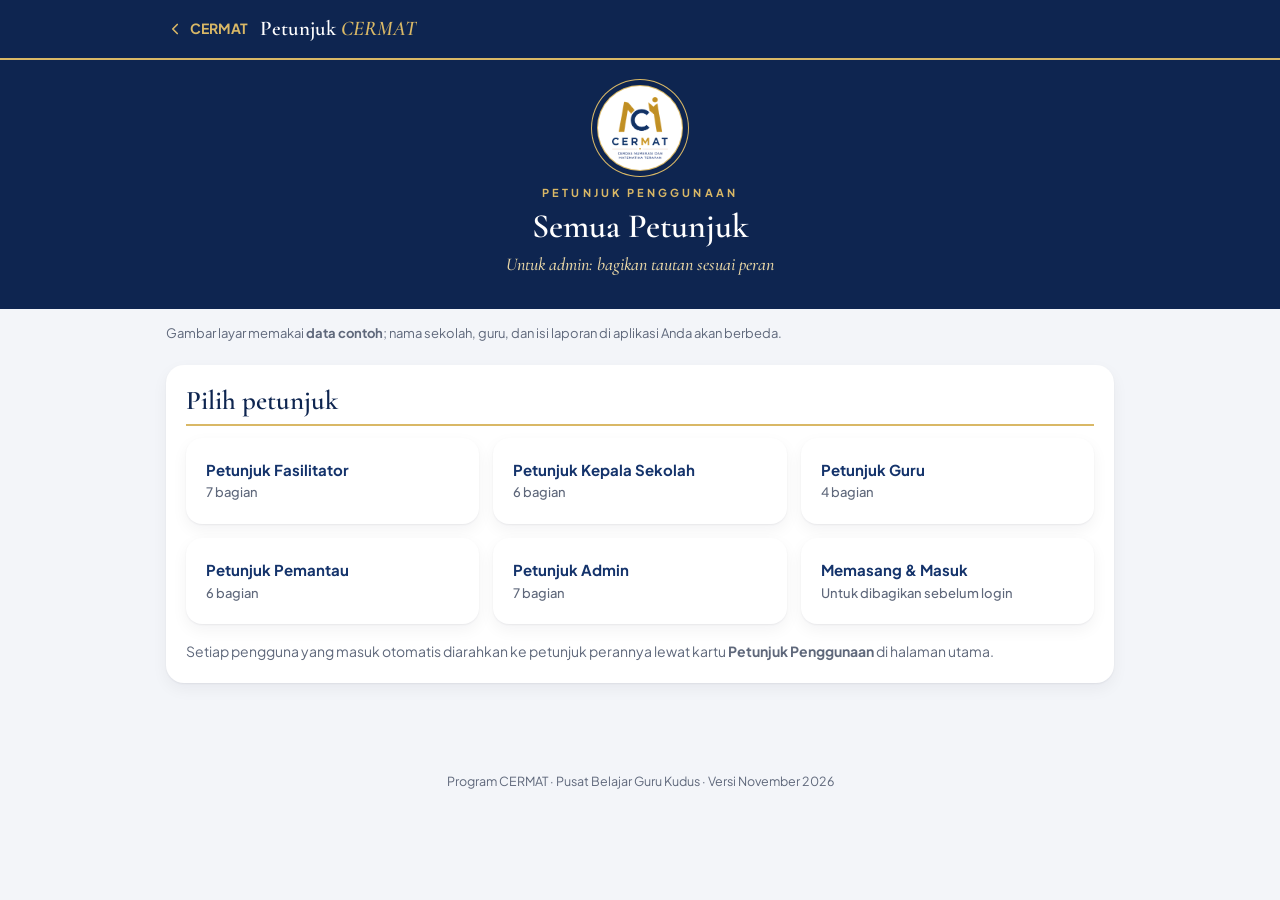
==== panduan/index.html @ 9d7e783f "Add files via upload" ====
<!doctype html><html lang="id"><head><meta charset="utf-8"><meta name="viewport" content="width=device-width,initial-scale=1,viewport-fit=cover">
<meta name="theme-color" content="#0E2550"><title>Semua Petunjuk · CERMAT</title><link rel="icon" href="img/icon-192.png"><link rel="stylesheet" href="panduan.css?v=1"></head>
<body><header class="bar"><div class="in"><a class="back" href="../"><svg width="18" height="18" viewBox="0 0 24 24" fill="none" stroke="currentColor" stroke-width="2.2" stroke-linecap="round" stroke-linejoin="round"><path d="M15 6l-6 6 6 6"/></svg>CERMAT</a><span class="t">Petunjuk <i>CERMAT</i></span></div></header>
<div class="hero"><div class="ro"><img src="img/logo.png" alt="Logo CERMAT"></div><div class="k">Petunjuk Penggunaan</div><h1>Semua Petunjuk</h1><p>Untuk admin: bagikan tautan sesuai peran</p></div>
<main><p class="data">Gambar layar memakai <b>data contoh</b>; nama sekolah, guru, dan isi laporan di aplikasi Anda akan berbeda.</p><section class="c"><h2 id="pilih-petunjuk">Pilih petunjuk</h2><div class="list"><a href="fasilitator.html"><span>Petunjuk Fasilitator<small>7 bagian</small></span></a><a href="kepala-sekolah.html"><span>Petunjuk Kepala Sekolah<small>6 bagian</small></span></a><a href="guru.html"><span>Petunjuk Guru<small>4 bagian</small></span></a><a href="pemantau.html"><span>Petunjuk Pemantau<small>6 bagian</small></span></a><a href="admin.html"><span>Petunjuk Admin<small>7 bagian</small></span></a><a href="pasang.html"><span>Memasang &amp; Masuk<small>Untuk dibagikan sebelum login</small></span></a></div><p style="margin-top:16px;font-size:14px;color:#5F687B">Setiap pengguna yang masuk otomatis diarahkan ke petunjuk perannya lewat kartu <b>Petunjuk Penggunaan</b> di halaman utama.</p></section></main>
<div class="ft">Program CERMAT · Pusat Belajar Guru Kudus · Versi November 2026</div></body></html>
---- panduan/panduan.css ----
@import url(../fonts/fonts.css?v=1);
:root{--navy:#0E2550;--ink:#14336B;--gold:#D9B866;--gold-soft:#E8D6A6;--gold-ink:#8A6A1E;--text:#1d2433;--muted:#5F687B;--line:#E4E8F0;--chip:#E9EEF8;--bg:#F3F5F9}
*{box-sizing:border-box}html{-webkit-text-size-adjust:100%;scroll-behavior:smooth;scroll-padding-top:70px}
body{margin:0;background:var(--bg);color:var(--text);font:15px/1.65 'Plus Jakarta Sans',system-ui,sans-serif}
b{font-weight:700}.mono{font-family:ui-monospace,Menlo,Consolas,monospace;font-size:.9em;word-break:break-all}
.bar{position:sticky;top:0;z-index:5;background:var(--navy);border-bottom:2px solid var(--gold);color:#fff}
.bar .in{max-width:980px;margin:0 auto;height:58px;padding:0 16px;display:flex;align-items:center;gap:12px}
.bar a{color:#fff;text-decoration:none}
.back{display:inline-flex;align-items:center;gap:6px;color:var(--gold)!important;font-weight:700;font-size:14px}
.bar .t{font-family:'Cormorant Garamond',Georgia,serif;font-size:21px;font-weight:600;white-space:nowrap;overflow:hidden;text-overflow:ellipsis}
.bar .t i{color:var(--gold)}
.pdf{margin-left:auto;flex:none;display:inline-flex;align-items:center;gap:6px;height:38px;padding:0 14px;border:1px solid rgba(217,184,102,.7);border-radius:999px;font-size:13px;font-weight:700}
.hero{background:var(--navy);color:#fff;text-align:center;padding:26px 16px 30px}
.hero .ro{width:84px;height:84px;margin:0 auto 14px;border-radius:50%;background:#fff;display:flex;align-items:center;justify-content:center;box-shadow:0 0 0 1px var(--gold),0 0 0 6px var(--navy),0 0 0 7px var(--gold)}
.hero .ro img{height:62px}
.hero .k{font-size:11px;letter-spacing:.28em;text-transform:uppercase;color:var(--gold);font-weight:700}
.hero h1{margin:6px 0 4px;font-family:'Cormorant Garamond',Georgia,serif;font-weight:600;font-size:34px;line-height:1.1}
.hero p{margin:0;color:var(--gold-soft);font-family:'Cormorant Garamond',Georgia,serif;font-style:italic;font-size:18px}
main{max-width:980px;margin:0 auto;padding:22px 16px 60px}
.toc{background:#fff;border-radius:16px;padding:16px 18px;box-shadow:0 1px 2px rgba(16,24,40,.06),0 6px 16px rgba(16,24,40,.05);margin-bottom:22px}
.toc b{display:block;font-size:11px;letter-spacing:.18em;text-transform:uppercase;color:var(--gold-ink);margin-bottom:6px}
.toc ol{margin:0;padding-left:22px;columns:2;column-gap:28px}.toc li{padding:2px 0;break-inside:avoid}
.toc a{color:var(--ink);text-decoration:none;font-weight:600}
.data{font-size:13px;color:var(--muted);margin:-8px 0 20px}
section.c{background:#fff;border-radius:18px;padding:20px 20px 8px;margin:0 0 18px;box-shadow:0 1px 2px rgba(16,24,40,.06),0 6px 16px rgba(16,24,40,.05)}
h2{font-family:'Cormorant Garamond',Georgia,serif;font-weight:600;font-size:27px;line-height:1.15;color:var(--navy);margin:0 0 12px;padding-bottom:8px;border-bottom:2px solid var(--gold)}
h2 .kick{display:block;font-family:'Plus Jakarta Sans',sans-serif;font-size:11px;font-weight:800;letter-spacing:.2em;text-transform:uppercase;color:var(--gold-ink);margin-bottom:4px}
h3{font-size:16px;font-weight:800;color:var(--ink);margin:18px 0 8px}
p{margin:0 0 12px}
.ui{display:inline-block;padding:0 6px;border-radius:6px;background:var(--chip);color:var(--ink);font-weight:700;font-size:.94em}
.steps{list-style:none;margin:0 0 12px;padding:0}.steps li{display:flex;gap:10px;margin-bottom:10px}
.steps .n{flex:none;width:25px;height:25px;border-radius:50%;background:var(--navy);color:var(--gold);font-weight:800;font-size:13px;display:flex;align-items:center;justify-content:center;margin-top:1px}
.pair{display:grid;grid-template-columns:1fr 250px;gap:24px;align-items:start;margin:4px 0 16px}
.pair:has(> .pt:only-child){grid-template-columns:1fr}
figure{margin:0}figcaption{font-size:12px;color:var(--muted);text-align:center;margin-top:6px;font-weight:600}
.ph img{display:block;width:250px;max-width:100%;margin:0 auto;border-radius:12px;border:1px solid #cfd6e3;box-shadow:0 3px 10px rgba(14,37,80,.12)}
.wide{margin:6px 0 18px}.wide img{display:block;width:100%;border-radius:10px;border:1px solid #cfd6e3;box-shadow:0 3px 10px rgba(14,37,80,.10)}
.twoph{display:flex;justify-content:center;gap:24px;flex-wrap:wrap;margin:6px 0 16px}
.note{border-radius:12px;padding:11px 14px;margin:6px 0 14px;font-size:14px;line-height:1.55}
.note>b:first-child{display:block;font-size:11px;letter-spacing:.14em;text-transform:uppercase;margin-bottom:3px}
.note.info{background:#EEF2FA;border-left:3px solid var(--ink)}.note.tip{background:#F2F7F1;border-left:3px solid #2E7D4F}.note.tip>b:first-child{color:#2E7D4F}
.note.warn{background:#FBF3DF;border-left:3px solid #C99A2E}.note.warn>b:first-child{color:#7A5A12}
.faq{width:100%;border-collapse:collapse;font-size:14px}.faq th,.faq td{text-align:left;vertical-align:top;padding:10px 8px;border-bottom:1px solid var(--line)}.faq th{width:34%;color:var(--ink)}
.ill{display:flex;justify-content:center;gap:18px;flex-wrap:wrap;margin:6px 0 18px}
.mock{width:150px;display:flex;flex-direction:column;align-items:center}
.scr{position:relative;width:150px;height:265px;border:9px solid #1b1f29;border-radius:22px;background:#f4f6fa;overflow:hidden}
.scr.dim::after{content:'';position:absolute;inset:0;background:rgba(10,16,30,.35);z-index:1}
.lab{margin-top:8px;font-size:12px;text-align:center;line-height:1.4}
.hl{outline:2px solid var(--gold);outline-offset:-1px;background:#FFF4D6!important;border-radius:4px;font-weight:700}
.cbar{display:flex;align-items:center;gap:4px;padding:8px 6px;background:#fff;border-bottom:1px solid #dde2ea}
.cbar .url,.sbar .url{flex:1;font-size:8px;background:#eef1f6;border-radius:99px;padding:4px 7px;overflow:hidden;white-space:nowrap;color:#333}
.cbar .dots{width:18px;text-align:center;font-size:15px;line-height:1}
.menu{position:absolute;right:5px;top:32px;width:102px;background:#fff;border-radius:7px;box-shadow:0 3px 10px rgba(0,0,0,.25);padding:3px 0;font-size:9.5px;z-index:2}.menu div{padding:5px 9px}
.dlg{position:absolute;left:10px;right:10px;top:75px;background:#fff;border-radius:10px;padding:13px 10px;z-index:2;display:flex;flex-direction:column;align-items:center;gap:3px;font-size:10px}
.dlg img{width:34px}.dlg span{color:#666}.db{display:flex;gap:6px;margin-top:6px;align-self:flex-end}.db i{font-style:normal;padding:3px 8px;color:#1a56c4;font-weight:700}
.home{background:linear-gradient(160deg,#3b5c9a,#18284d)}.grid{display:grid;grid-template-columns:repeat(4,1fr);gap:10px;padding:20px 10px}
.grid i{height:24px;border-radius:7px;background:rgba(255,255,255,.28)}.app{display:flex;flex-direction:column;align-items:center;gap:2px}
.app img{width:24px;height:24px;border-radius:7px;background:#fff;box-shadow:0 0 0 1.5px var(--gold)}.app em{font-style:normal;font-size:7px;color:#fff;font-weight:700}
.page{position:absolute;inset:0 0 38px 0;background:linear-gradient(#0E2550 0 38%,#f4f6fa 38%)}
.sbar{position:absolute;left:0;right:0;bottom:0;height:38px;background:#fff;border-top:1px solid #dde2ea;display:flex;align-items:center;gap:6px;padding:0 6px}
.sbar .ic{font-size:15px;color:#1a56c4}.sbar .share{width:22px;height:22px;display:flex;align-items:center;justify-content:center;color:#1a56c4}
.sheet{position:absolute;left:0;right:0;bottom:0;background:#fff;border-radius:10px 10px 0 0;padding:6px 0;z-index:2;font-size:9.5px}.sheet div{padding:6px 10px;border-bottom:1px solid #eef0f4}
.addbar{display:flex;align-items:center;justify-content:space-between;padding:8px 6px;background:#fff;border-bottom:1px solid #dde2ea;font-size:8.5px}.addbar i{font-style:normal;color:#1a56c4;padding:2px 3px}
.addrow{display:flex;gap:7px;align-items:center;margin:10px;padding:7px;background:#fff;border-radius:7px;font-size:10px;font-weight:700}
.addrow img{width:30px;border-radius:7px;box-shadow:0 0 0 1px #ddd}.addrow small{font-weight:400;color:#777;font-size:7.5px}
.list{display:grid;grid-template-columns:repeat(auto-fill,minmax(260px,1fr));gap:14px}
.list a{display:flex;align-items:center;gap:14px;background:#fff;border-radius:16px;padding:18px;text-decoration:none;color:var(--ink);font-weight:700;box-shadow:0 1px 2px rgba(16,24,40,.06),0 6px 16px rgba(16,24,40,.05);border:2px solid transparent}
.list a:hover{border-color:var(--gold)}.list small{display:block;font-weight:500;color:var(--muted);font-size:13px}
.ft{text-align:center;font-size:12.5px;color:var(--muted);padding:10px 16px 30px}
@media (max-width:720px){.pair{grid-template-columns:1fr;gap:12px}.toc ol{columns:1}.hero h1{font-size:28px}.bar .t{font-size:18px}.pdf span{display:none}.pdf{padding:0 10px}section.c{padding:16px 14px 4px;border-radius:14px}h2{font-size:24px}.faq th{width:40%}}
@media (max-width:380px){.mock{width:132px}.scr{width:132px;height:236px}}
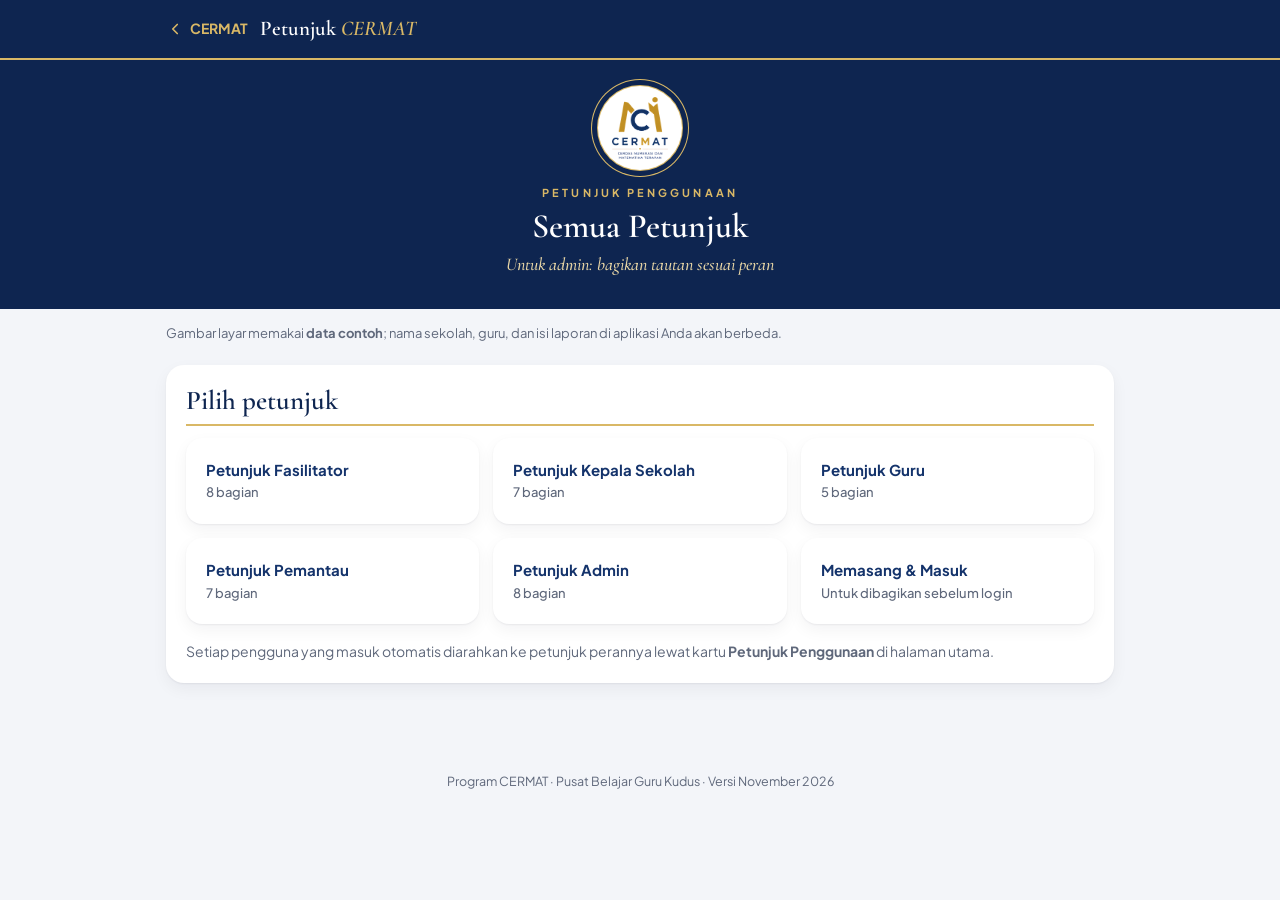
==== commit 02acfb79: "Add files via upload" ====
--- a/panduan/index.html
+++ b/panduan/index.html
@@ -2,5 +2,5 @@
 <meta name="theme-color" content="#0E2550"><title>Semua Petunjuk · CERMAT</title><link rel="icon" href="img/icon-192.png"><link rel="stylesheet" href="panduan.css?v=1"></head>
 <body><header class="bar"><div class="in"><a class="back" href="../"><svg width="18" height="18" viewBox="0 0 24 24" fill="none" stroke="currentColor" stroke-width="2.2" stroke-linecap="round" stroke-linejoin="round"><path d="M15 6l-6 6 6 6"/></svg>CERMAT</a><span class="t">Petunjuk <i>CERMAT</i></span></div></header>
 <div class="hero"><div class="ro"><img src="img/logo.png" alt="Logo CERMAT"></div><div class="k">Petunjuk Penggunaan</div><h1>Semua Petunjuk</h1><p>Untuk admin: bagikan tautan sesuai peran</p></div>
-<main><p class="data">Gambar layar memakai <b>data contoh</b>; nama sekolah, guru, dan isi laporan di aplikasi Anda akan berbeda.</p><section class="c"><h2 id="pilih-petunjuk">Pilih petunjuk</h2><div class="list"><a href="fasilitator.html"><span>Petunjuk Fasilitator<small>7 bagian</small></span></a><a href="kepala-sekolah.html"><span>Petunjuk Kepala Sekolah<small>6 bagian</small></span></a><a href="guru.html"><span>Petunjuk Guru<small>4 bagian</small></span></a><a href="pemantau.html"><span>Petunjuk Pemantau<small>6 bagian</small></span></a><a href="admin.html"><span>Petunjuk Admin<small>7 bagian</small></span></a><a href="pasang.html"><span>Memasang &amp; Masuk<small>Untuk dibagikan sebelum login</small></span></a></div><p style="margin-top:16px;font-size:14px;color:#5F687B">Setiap pengguna yang masuk otomatis diarahkan ke petunjuk perannya lewat kartu <b>Petunjuk Penggunaan</b> di halaman utama.</p></section></main>
+<main><p class="data">Gambar layar memakai <b>data contoh</b>; nama sekolah, guru, dan isi laporan di aplikasi Anda akan berbeda.</p><section class="c"><h2 id="pilih-petunjuk">Pilih petunjuk</h2><div class="list"><a href="fasilitator.html"><span>Petunjuk Fasilitator<small>8 bagian</small></span></a><a href="kepala-sekolah.html"><span>Petunjuk Kepala Sekolah<small>7 bagian</small></span></a><a href="guru.html"><span>Petunjuk Guru<small>5 bagian</small></span></a><a href="pemantau.html"><span>Petunjuk Pemantau<small>7 bagian</small></span></a><a href="admin.html"><span>Petunjuk Admin<small>8 bagian</small></span></a><a href="pasang.html"><span>Memasang &amp; Masuk<small>Untuk dibagikan sebelum login</small></span></a></div><p style="margin-top:16px;font-size:14px;color:#5F687B">Setiap pengguna yang masuk otomatis diarahkan ke petunjuk perannya lewat kartu <b>Petunjuk Penggunaan</b> di halaman utama.</p></section></main>
 <div class="ft">Program CERMAT · Pusat Belajar Guru Kudus · Versi November 2026</div></body></html>
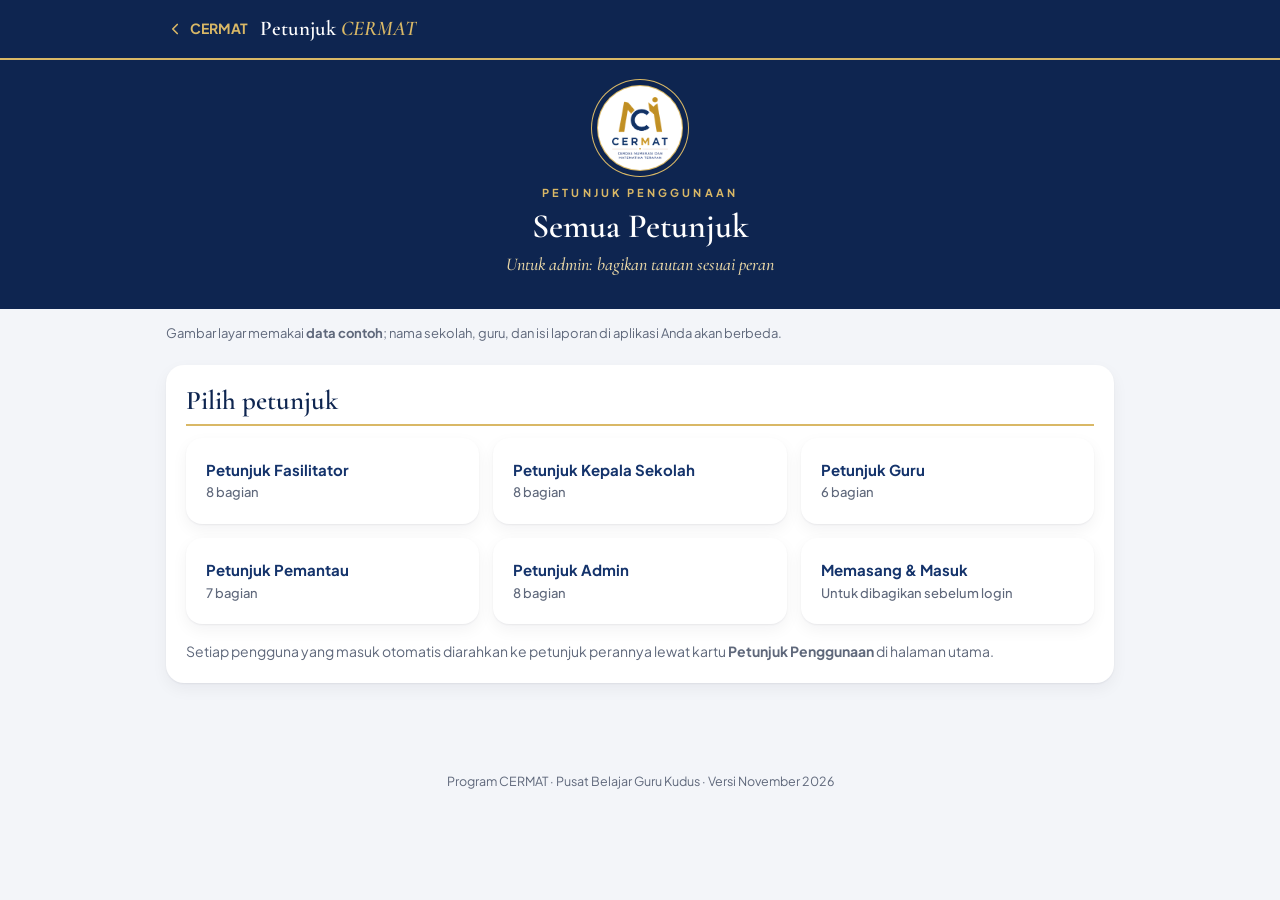
==== commit c816b86b: "Add files via upload" ====
--- a/panduan/index.html
+++ b/panduan/index.html
@@ -2,5 +2,5 @@
 <meta name="theme-color" content="#0E2550"><title>Semua Petunjuk · CERMAT</title><link rel="icon" href="img/icon-192.png"><link rel="stylesheet" href="panduan.css?v=1"></head>
 <body><header class="bar"><div class="in"><a class="back" href="../"><svg width="18" height="18" viewBox="0 0 24 24" fill="none" stroke="currentColor" stroke-width="2.2" stroke-linecap="round" stroke-linejoin="round"><path d="M15 6l-6 6 6 6"/></svg>CERMAT</a><span class="t">Petunjuk <i>CERMAT</i></span></div></header>
 <div class="hero"><div class="ro"><img src="img/logo.png" alt="Logo CERMAT"></div><div class="k">Petunjuk Penggunaan</div><h1>Semua Petunjuk</h1><p>Untuk admin: bagikan tautan sesuai peran</p></div>
-<main><p class="data">Gambar layar memakai <b>data contoh</b>; nama sekolah, guru, dan isi laporan di aplikasi Anda akan berbeda.</p><section class="c"><h2 id="pilih-petunjuk">Pilih petunjuk</h2><div class="list"><a href="fasilitator.html"><span>Petunjuk Fasilitator<small>8 bagian</small></span></a><a href="kepala-sekolah.html"><span>Petunjuk Kepala Sekolah<small>7 bagian</small></span></a><a href="guru.html"><span>Petunjuk Guru<small>5 bagian</small></span></a><a href="pemantau.html"><span>Petunjuk Pemantau<small>7 bagian</small></span></a><a href="admin.html"><span>Petunjuk Admin<small>8 bagian</small></span></a><a href="pasang.html"><span>Memasang &amp; Masuk<small>Untuk dibagikan sebelum login</small></span></a></div><p style="margin-top:16px;font-size:14px;color:#5F687B">Setiap pengguna yang masuk otomatis diarahkan ke petunjuk perannya lewat kartu <b>Petunjuk Penggunaan</b> di halaman utama.</p></section></main>
+<main><p class="data">Gambar layar memakai <b>data contoh</b>; nama sekolah, guru, dan isi laporan di aplikasi Anda akan berbeda.</p><section class="c"><h2 id="pilih-petunjuk">Pilih petunjuk</h2><div class="list"><a href="fasilitator.html"><span>Petunjuk Fasilitator<small>8 bagian</small></span></a><a href="kepala-sekolah.html"><span>Petunjuk Kepala Sekolah<small>8 bagian</small></span></a><a href="guru.html"><span>Petunjuk Guru<small>6 bagian</small></span></a><a href="pemantau.html"><span>Petunjuk Pemantau<small>7 bagian</small></span></a><a href="admin.html"><span>Petunjuk Admin<small>8 bagian</small></span></a><a href="pasang.html"><span>Memasang &amp; Masuk<small>Untuk dibagikan sebelum login</small></span></a></div><p style="margin-top:16px;font-size:14px;color:#5F687B">Setiap pengguna yang masuk otomatis diarahkan ke petunjuk perannya lewat kartu <b>Petunjuk Penggunaan</b> di halaman utama.</p></section></main>
 <div class="ft">Program CERMAT · Pusat Belajar Guru Kudus · Versi November 2026</div></body></html>
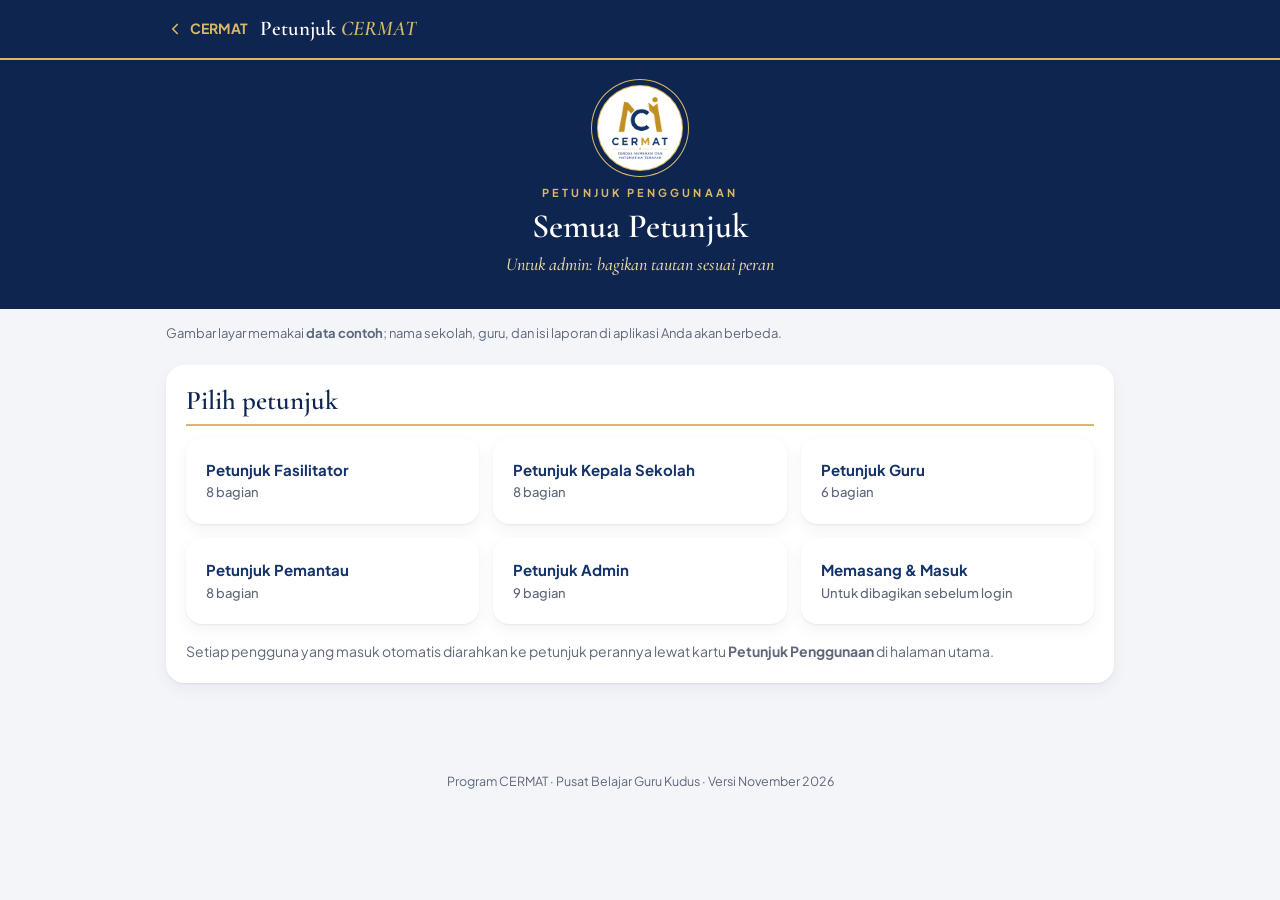
==== commit 2e547662: "Add files via upload" ====
--- a/panduan/index.html
+++ b/panduan/index.html
@@ -2,5 +2,5 @@
 <meta name="theme-color" content="#0E2550"><title>Semua Petunjuk · CERMAT</title><link rel="icon" href="img/icon-192.png"><link rel="stylesheet" href="panduan.css?v=1"></head>
 <body><header class="bar"><div class="in"><a class="back" href="../"><svg width="18" height="18" viewBox="0 0 24 24" fill="none" stroke="currentColor" stroke-width="2.2" stroke-linecap="round" stroke-linejoin="round"><path d="M15 6l-6 6 6 6"/></svg>CERMAT</a><span class="t">Petunjuk <i>CERMAT</i></span></div></header>
 <div class="hero"><div class="ro"><img src="img/logo.png" alt="Logo CERMAT"></div><div class="k">Petunjuk Penggunaan</div><h1>Semua Petunjuk</h1><p>Untuk admin: bagikan tautan sesuai peran</p></div>
-<main><p class="data">Gambar layar memakai <b>data contoh</b>; nama sekolah, guru, dan isi laporan di aplikasi Anda akan berbeda.</p><section class="c"><h2 id="pilih-petunjuk">Pilih petunjuk</h2><div class="list"><a href="fasilitator.html"><span>Petunjuk Fasilitator<small>8 bagian</small></span></a><a href="kepala-sekolah.html"><span>Petunjuk Kepala Sekolah<small>8 bagian</small></span></a><a href="guru.html"><span>Petunjuk Guru<small>6 bagian</small></span></a><a href="pemantau.html"><span>Petunjuk Pemantau<small>7 bagian</small></span></a><a href="admin.html"><span>Petunjuk Admin<small>8 bagian</small></span></a><a href="pasang.html"><span>Memasang &amp; Masuk<small>Untuk dibagikan sebelum login</small></span></a></div><p style="margin-top:16px;font-size:14px;color:#5F687B">Setiap pengguna yang masuk otomatis diarahkan ke petunjuk perannya lewat kartu <b>Petunjuk Penggunaan</b> di halaman utama.</p></section></main>
+<main><p class="data">Gambar layar memakai <b>data contoh</b>; nama sekolah, guru, dan isi laporan di aplikasi Anda akan berbeda.</p><section class="c"><h2 id="pilih-petunjuk">Pilih petunjuk</h2><div class="list"><a href="fasilitator.html"><span>Petunjuk Fasilitator<small>8 bagian</small></span></a><a href="kepala-sekolah.html"><span>Petunjuk Kepala Sekolah<small>8 bagian</small></span></a><a href="guru.html"><span>Petunjuk Guru<small>6 bagian</small></span></a><a href="pemantau.html"><span>Petunjuk Pemantau<small>8 bagian</small></span></a><a href="admin.html"><span>Petunjuk Admin<small>9 bagian</small></span></a><a href="pasang.html"><span>Memasang &amp; Masuk<small>Untuk dibagikan sebelum login</small></span></a></div><p style="margin-top:16px;font-size:14px;color:#5F687B">Setiap pengguna yang masuk otomatis diarahkan ke petunjuk perannya lewat kartu <b>Petunjuk Penggunaan</b> di halaman utama.</p></section></main>
 <div class="ft">Program CERMAT · Pusat Belajar Guru Kudus · Versi November 2026</div></body></html>
